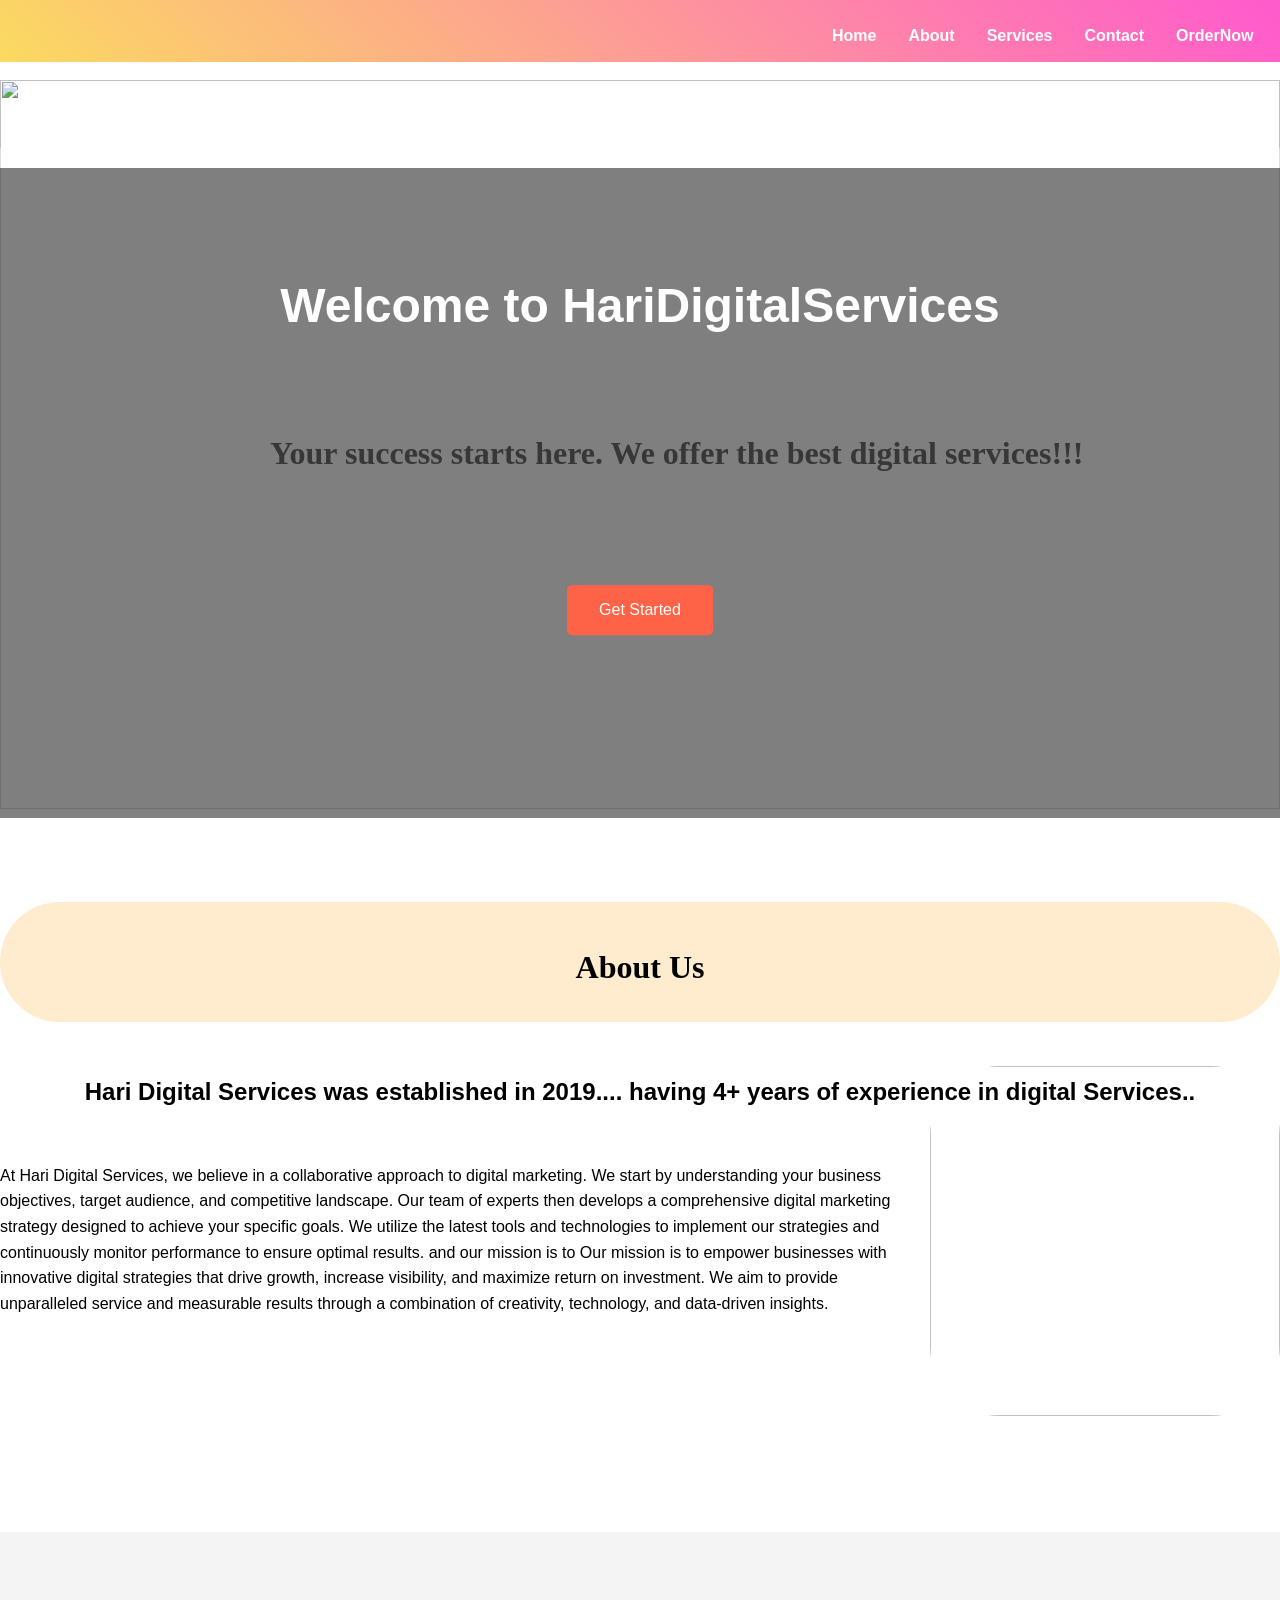
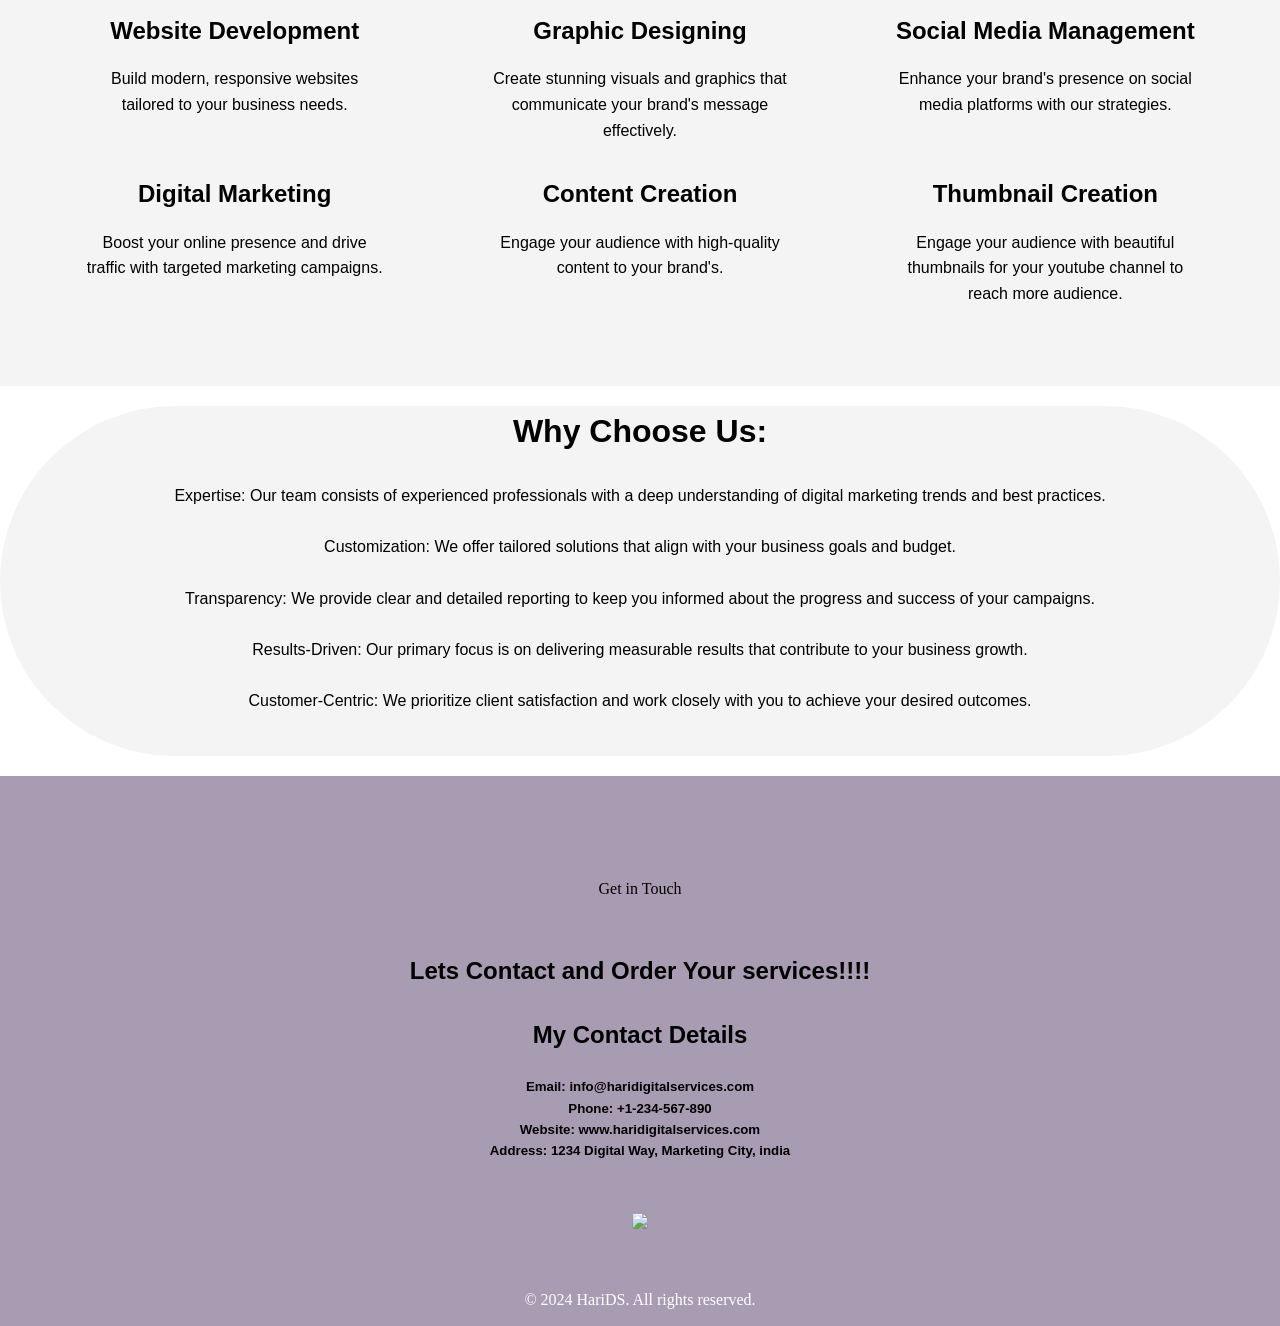
==== landingpage.html @ 6c65c7c8 "Initial commit" ====
<!DOCTYPE html>
<html lang="en">
<head>
    <meta charset="UTF-8">
    <meta name="viewport" content="width=device-width, initial-scale=1.0">
    <title>HariDigitalServices Landing Page</title>
    <link rel="stylesheet" href="landing.css">
</head>
<body>
    <header>
        <nav>
          
            <ul class="nav-links">
                <li><a href="#"><b>Home</b></a></li>
                <li><a href="#About"><b>About</b></a></li>
                <li><a href="#Service"><b>Services</b></a></li>
                <li><a href="#Contact"><b>Contact</b></a></li>
                <li><a href="#Order"><b>OrderNow</b></a></li>
            </ul>
        </nav>
    </header>
    
    <main>
        <section class="hero">
            <div class="hero-content">   
                <div class="overlay">
                <img src="C:\Users\user\Downloads\team.jpg"   
                </div>
                <h1>Welcome to HariDigitalServices</h1>
                <p><B>Your success starts here. We offer the best digital services!!!</B></p>
                <a href="#" class="cta-button">Get Started</a>
            </div>
        </section>
        

        <section id="About">
            <div class="ab">
             <h1>About Us</h1> <br><br>
                <h2>Hari Digital Services was established in 2019.... having 4+ years of experience in digital Services..</h2><br><br>
                <p>At Hari Digital Services, we believe in a collaborative approach to digital marketing.
                     We start by understanding your business objectives, target audience, and competitive landscape. 
                     Our team of experts then develops a comprehensive digital marketing strategy designed to achieve your specific goals.
                      We utilize the latest tools and technologies to implement our strategies and continuously monitor performance to ensure optimal results. and our mission is to Our mission is to empower businesses with innovative digital strategies that drive growth, increase visibility, and maximize return on investment. We aim to provide unparalleled service and measurable results through a combination of creativity, technology, and data-driven insights.</p>
                  <div class="img1">
                    <img src="C:\Users\user\Downloads\digital-marketing-service-image-2.svg">
                  </div>
            </div>
        </section>
     
       
        <section id="Service" class="features">
 
            <div class="feature">
                <h2>Website Development</h2>
                <p>Build modern, responsive websites tailored to your business needs.</p>
            </div>
            <div class="feature">
                <h2>Graphic Designing</h2>
                <p>Create stunning visuals and graphics that communicate your brand's message effectively.</p>    
            </div>
            <div class="feature">
                <h2>Social Media Management</h2>
                <p>Enhance your brand's presence on social media platforms with our strategies.</p>
            </div>
            <div class="feature">
                <h2>Digital Marketing</h2>
                <p>Boost your online presence and drive traffic with targeted marketing campaigns.</p>
            </div>
            <div class="feature">
                <h2>Content Creation</h2>
                <p>Engage your audience with high-quality content to your brand's.</p>
            </div>
            <div class="feature">
                <h2>Thumbnail Creation</h2>
                <p>Engage your audience with beautiful thumbnails for your youtube channel to reach more audience.</p>
            </div>
        </section>


        <div class="why">
            <h1>  Why Choose Us: </h1>
            <br>
<ul>
  <li>Expertise: Our team consists of experienced professionals with a deep understanding of digital marketing trends and best practices. <br><br></li>
  <li>Customization: We offer tailored solutions that align with your business goals and budget.<br><br></li>
  <li>Transparency: We provide clear and detailed reporting to keep you informed about the progress and success of your campaigns.<br><br></li>
  <li>Results-Driven: Our primary focus is on delivering measurable results that contribute to your business growth.<br><br></li>
  <li>Customer-Centric: We prioritize client satisfaction and work closely with you to achieve your desired outcomes. <br><br></li>
</ul>
</div>
        <section id="Contact">
            <div class="con">
                <p>Get in Touch</p>
                <h1>Lets Contact and Order Your services!!!!</h1> <br>
                        
                        <div class="contact-details"> 
                            <h1 class="greet-heading">My Contact Details</h1> 
                            <div class="details"> 
                                <h5 class="contact-heading">Email: info@haridigitalservices.com<br>
                                    Phone: +1-234-567-890<br>
                                    Website: www.haridigitalservices.com<br>
                                    Address: 1234 Digital Way, Marketing City, india</p> </h5>  
                                <div class="img1">
                                    <img src="C:\Users\user\Downloads\Screenshot_2024-06-01_130951-removebg-preview.png">
                                </div>
                                <p>&copy; 2024 HariDS. All rights reserved.</p>
                            </div> 
                        </div> 
                    </div> 
                </section> 

    </main>

</body>
</html>
---- landing.css ----
body, h1, h2, p, ul {
    margin: 0;
    padding: 0;
}

body {
    font-family: Arial, sans-serif;
    line-height: 1.6;
}


header {
    background-color: #FBDA61;
    background-image: linear-gradient(45deg, #FBDA61 0%, #FF5ACD 100%);
    color: #fff;
    padding: 1rem 0;
}

nav {
    display: flex;
    justify-content: space-between;
    align-items: center;
    max-width: 1200px;
    margin: 0 auto;
    padding: 0 50rem;
    height:20px;
    margin-top: 10px;
}

.nav-links {
    list-style: none;
    display: flex;
}

.nav-links li {
    margin-left: 2rem;
    text-align: right;

}

.nav-links a {
    color: #fff;
    text-decoration: none;
    font-size: 1rem;
    margin-right: auto;
}

.nav-links a:hover {
    text-decoration: underline;
    color:#000000;
    
}


.hero {
    background: url('C:\Users\user\CodSoft\task1 portfolio\images\Screenshot 2024-06-05 201136.png') no-repeat center center/cover;
    color: #0e0d0d;
    height: 80vh;
    display: flex;
    align-items: center;
    justify-content: center;
    text-align: center;
    padding: 0 2rem;
}

.hero-content {
    max-width: 600px;
}

.hero h1 {
    font-size: 3rem;
    margin-bottom: 1rem;
    position: absolute;
    top: 47%;
    left: 50%;
    transform: translate(-50%, -50%);
    z-index: 2;
    background-color: rgba(0, 0, 0, 0.5);
    padding: 100px;
    padding-bottom: 100px;
    border-radius: 5px;
    color: white;
    text-align: center;
    width: 100%;
    height: 50%;
}

.hero p {
    font-size: 2rem;
    font-weight: 300;
    font-family: 'Times New Roman', Times, serif;
    margin-bottom: 2rem;
    color:rgba(2, 2, 2, 0.568);
    background-color: rgba(255, 255, 255, 0.5);
    text-align: center;
    position: absolute;
    top: 50%;
    left: 50%;
    padding: 60px;
    padding-left: 600PX;
    display:flex;
    transform: translate(-50%, -50%);
    padding-top: 280px;
    width: 100%;
    height: 45%;

   
    
 }
 .overlay img {
        width: 100%;
        height: 90%;
        object-fit: cover;
        margin-top: 10px;
        left: 0;
        z-index: 0;
    }
    
.overlay  {
        position: absolute;
        top: 70px;
        left: 0;
        width: 100%;
        object-fit: cover;
        height: 100%;
    }
    
 
.cta-button {
    background: #ff6347;
    color: #fff;
    padding: 0.75rem 2rem;
    border: none;
    border-radius: 5px;
    font-size: 1rem;
    text-decoration: none;
    transition: background 0.3s;
    margin-bottom: 1rem;
    position: absolute;
    top: 60%;
    left: 50%;
    transform: translate(-50%, -50%);
    z-index: 2;
    border-radius: 5px;
    color: white;
    text-align: center;
}


.cta-button:hover {
    background: #e5533d;
    color:#0e0d0d;
}
#About .ab img {
    width:fit-content;
    width:100%;
    height:100px;
}

#About .ab {
    margin-top: 120px;
    border: antiquewhite;
    height:500px;
    text-align: center;
}
#About .ab h1 {
    font-family: 'Times New Roman', Times, serif;
   font-size:larger;
   background-color: blanchedalmond;
   height:80px;
   padding-top:40px;
   font-size: 2rem;
   border-radius: 2000px;
}

#About .ab p {
   font-family:'Lucida Sans', 'Lucida Sans Regular', 'Lucida Grande', 'Lucida Sans Unicode', Geneva, Verdana, sans-serif ;
   text-align:left;
   width:900px;
}

#About .ab .img1 img {
    width:350px;
    height: 350px;
    float: right;
    text-align: left;
    margin-top: -250px;
}


.features {
    margin-top: 130px;
    display: flex;
    justify-content: space-around;
    flex-wrap: wrap;
    padding: 4rem 2rem;
    background: #f4f4f4;

}

.feature {
    text-align: center;
    max-width: 300px;
    margin: 1rem;
}


.feature h2 {
    font-size: 1.5rem;
    margin-bottom: 1rem;
}

.feature p {
    font-size: 1rem;
}

#Contact {
    background-color: rgb(168, 156, 179);
    text-align: center;
    padding-top: 50px;
    height:500px;
    width:100%;
  
}

#Contact p {
    margin:50px;
    font-family: 'Times New Roman', Times, serif;
    font-weight: 400;
}

#Contact .con h1 {
    font-weight: 10000;
}


.img1 img {
    border-radius: 20%;
    height:30px;
}

.why {
   
    height:350px;
    text-align: center;
    margin-bottom: 20px;
    background: #f4f4f4;
    border-radius: 1000px;
    margin-top: 20px;
}
.details p {
    color:#fff;
     bottom:40px;
}
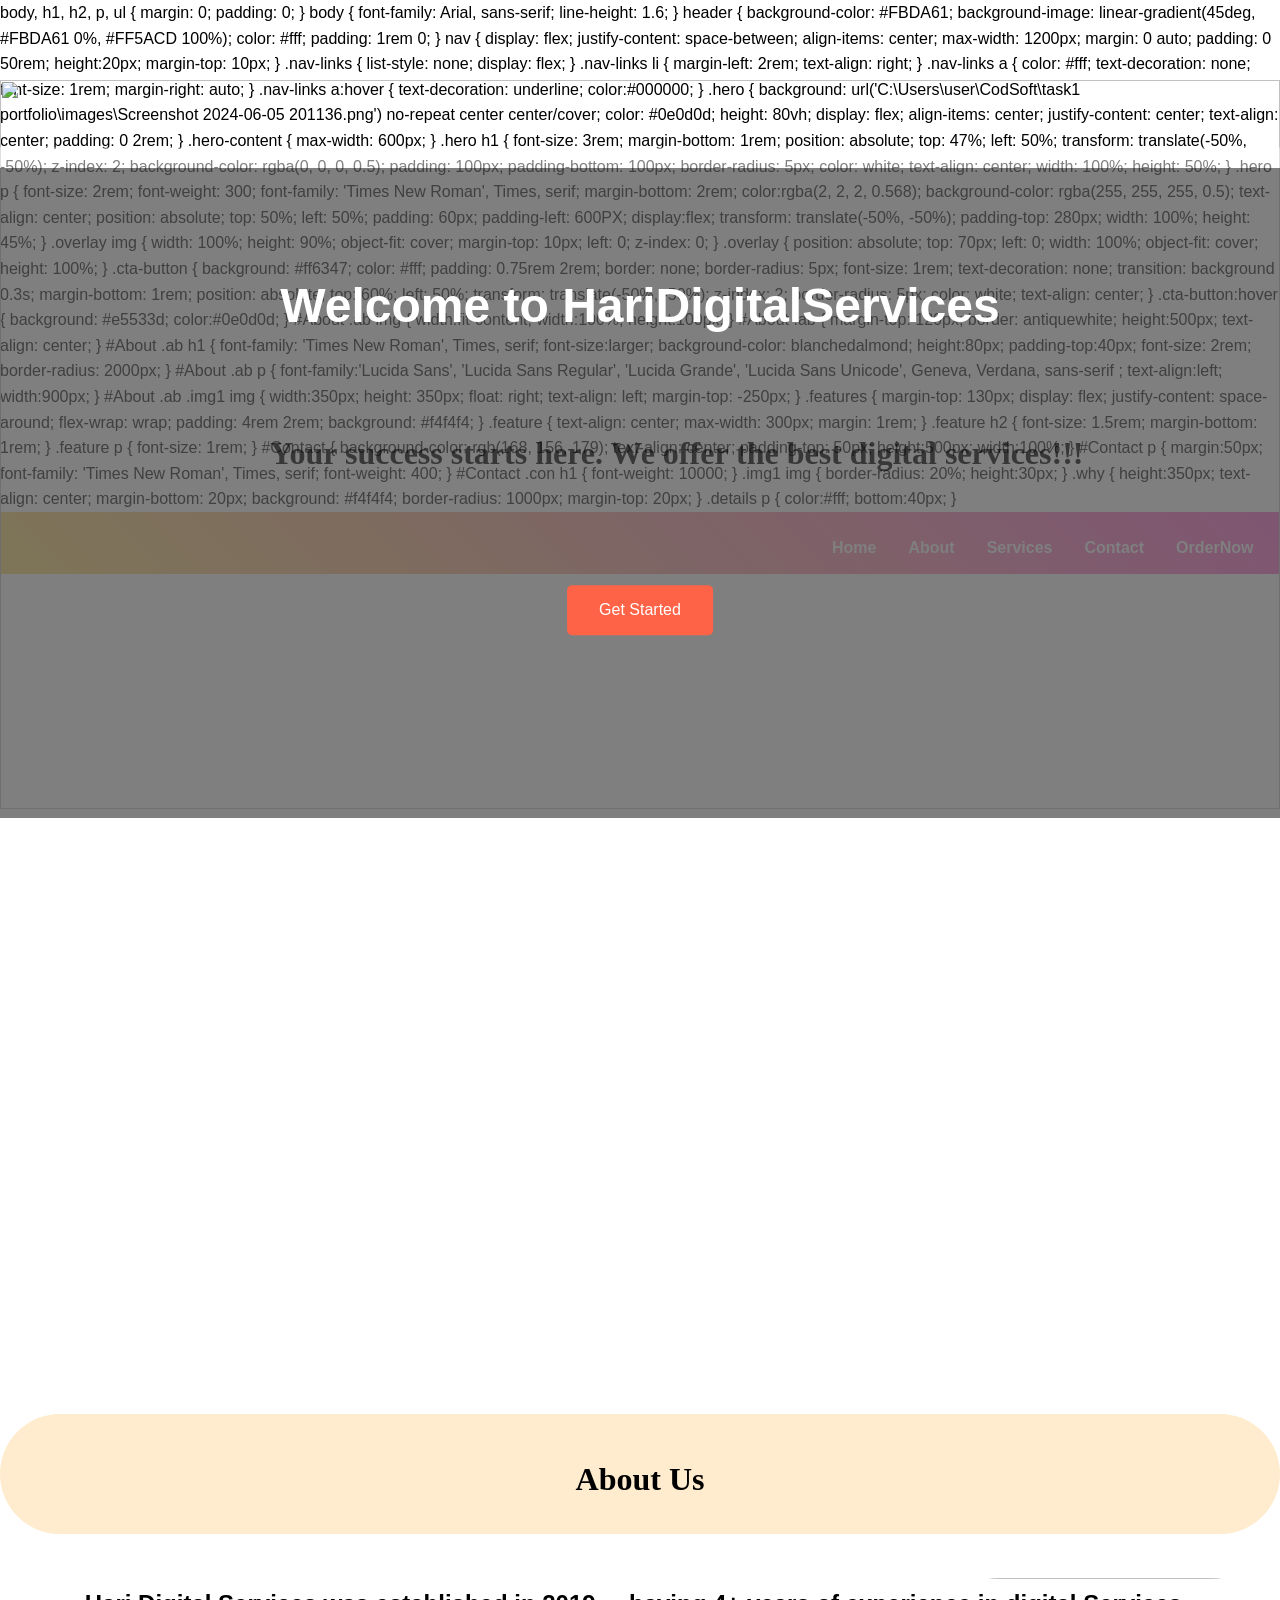
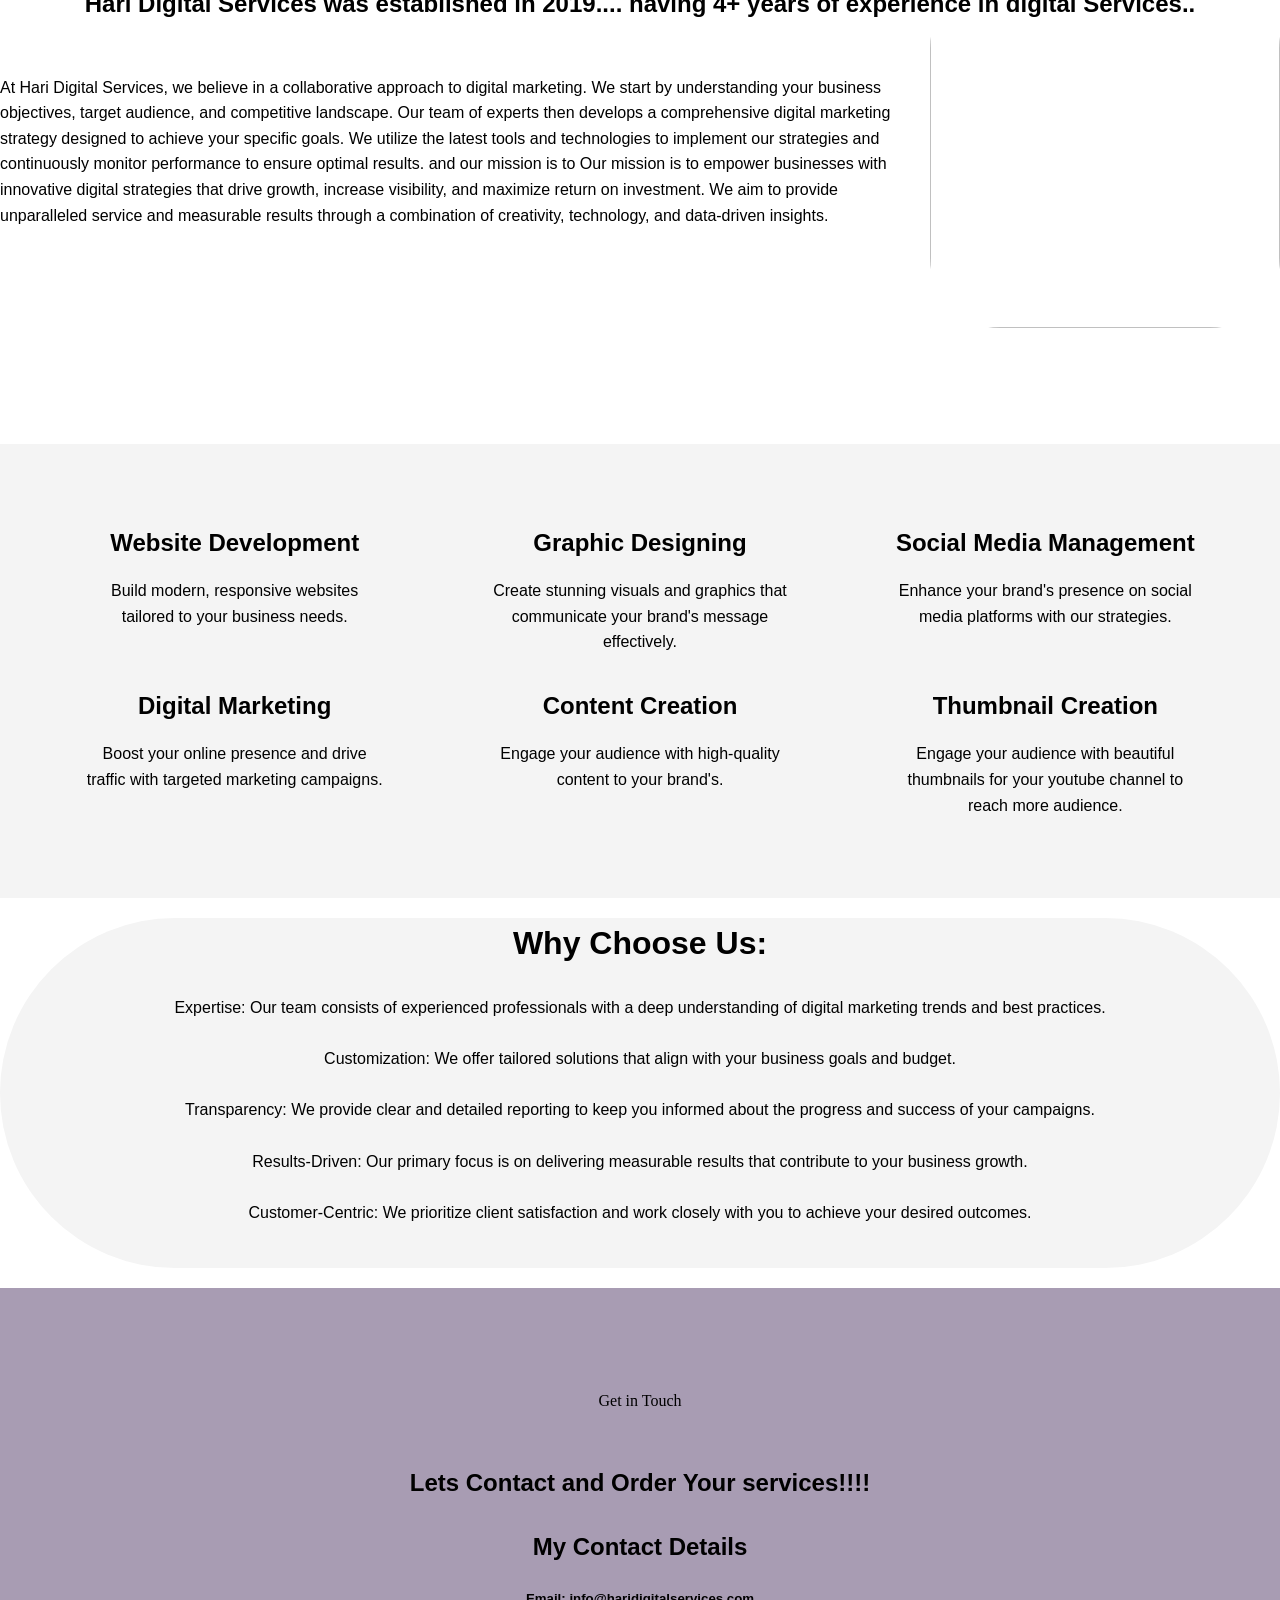
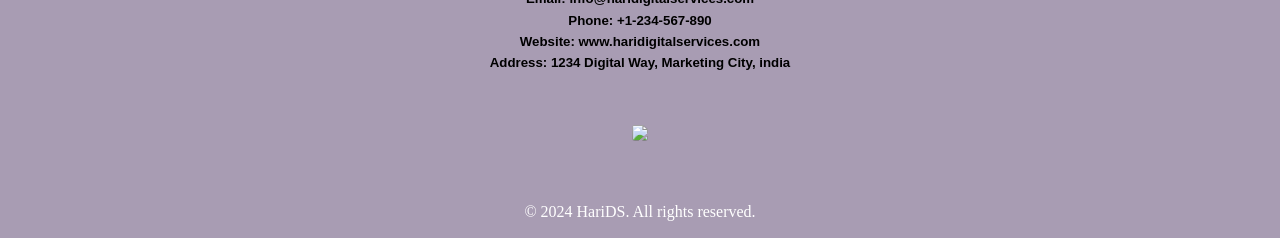
==== commit 993f623e: "Update landingpage.html" ====
--- a/landingpage.html
+++ b/landingpage.html
@@ -5,6 +5,262 @@
     <meta name="viewport" content="width=device-width, initial-scale=1.0">
     <title>HariDigitalServices Landing Page</title>
     <link rel="stylesheet" href="landing.css">
+    <styles>
+body, h1, h2, p, ul {
+    margin: 0;
+    padding: 0;
+}
+
+body {
+    font-family: Arial, sans-serif;
+    line-height: 1.6;
+}
+
+
+header {
+    background-color: #FBDA61;
+    background-image: linear-gradient(45deg, #FBDA61 0%, #FF5ACD 100%);
+    color: #fff;
+    padding: 1rem 0;
+}
+
+nav {
+    display: flex;
+    justify-content: space-between;
+    align-items: center;
+    max-width: 1200px;
+    margin: 0 auto;
+    padding: 0 50rem;
+    height:20px;
+    margin-top: 10px;
+}
+
+.nav-links {
+    list-style: none;
+    display: flex;
+}
+
+.nav-links li {
+    margin-left: 2rem;
+    text-align: right;
+
+}
+
+.nav-links a {
+    color: #fff;
+    text-decoration: none;
+    font-size: 1rem;
+    margin-right: auto;
+}
+
+.nav-links a:hover {
+    text-decoration: underline;
+    color:#000000;
+    
+}
+
+
+.hero {
+    background: url('C:\Users\user\CodSoft\task1 portfolio\images\Screenshot 2024-06-05 201136.png') no-repeat center center/cover;
+    color: #0e0d0d;
+    height: 80vh;
+    display: flex;
+    align-items: center;
+    justify-content: center;
+    text-align: center;
+    padding: 0 2rem;
+}
+
+.hero-content {
+    max-width: 600px;
+}
+
+.hero h1 {
+    font-size: 3rem;
+    margin-bottom: 1rem;
+    position: absolute;
+    top: 47%;
+    left: 50%;
+    transform: translate(-50%, -50%);
+    z-index: 2;
+    background-color: rgba(0, 0, 0, 0.5);
+    padding: 100px;
+    padding-bottom: 100px;
+    border-radius: 5px;
+    color: white;
+    text-align: center;
+    width: 100%;
+    height: 50%;
+}
+
+.hero p {
+    font-size: 2rem;
+    font-weight: 300;
+    font-family: 'Times New Roman', Times, serif;
+    margin-bottom: 2rem;
+    color:rgba(2, 2, 2, 0.568);
+    background-color: rgba(255, 255, 255, 0.5);
+    text-align: center;
+    position: absolute;
+    top: 50%;
+    left: 50%;
+    padding: 60px;
+    padding-left: 600PX;
+    display:flex;
+    transform: translate(-50%, -50%);
+    padding-top: 280px;
+    width: 100%;
+    height: 45%;
+
+   
+    
+ }
+ .overlay img {
+        width: 100%;
+        height: 90%;
+        object-fit: cover;
+        margin-top: 10px;
+        left: 0;
+        z-index: 0;
+    }
+    
+.overlay  {
+        position: absolute;
+        top: 70px;
+        left: 0;
+        width: 100%;
+        object-fit: cover;
+        height: 100%;
+    }
+    
+ 
+.cta-button {
+    background: #ff6347;
+    color: #fff;
+    padding: 0.75rem 2rem;
+    border: none;
+    border-radius: 5px;
+    font-size: 1rem;
+    text-decoration: none;
+    transition: background 0.3s;
+    margin-bottom: 1rem;
+    position: absolute;
+    top: 60%;
+    left: 50%;
+    transform: translate(-50%, -50%);
+    z-index: 2;
+    border-radius: 5px;
+    color: white;
+    text-align: center;
+}
+
+
+.cta-button:hover {
+    background: #e5533d;
+    color:#0e0d0d;
+}
+#About .ab img {
+    width:fit-content;
+    width:100%;
+    height:100px;
+}
+
+#About .ab {
+    margin-top: 120px;
+    border: antiquewhite;
+    height:500px;
+    text-align: center;
+}
+#About .ab h1 {
+    font-family: 'Times New Roman', Times, serif;
+   font-size:larger;
+   background-color: blanchedalmond;
+   height:80px;
+   padding-top:40px;
+   font-size: 2rem;
+   border-radius: 2000px;
+}
+
+#About .ab p {
+   font-family:'Lucida Sans', 'Lucida Sans Regular', 'Lucida Grande', 'Lucida Sans Unicode', Geneva, Verdana, sans-serif ;
+   text-align:left;
+   width:900px;
+}
+
+#About .ab .img1 img {
+    width:350px;
+    height: 350px;
+    float: right;
+    text-align: left;
+    margin-top: -250px;
+}
+
+
+.features {
+    margin-top: 130px;
+    display: flex;
+    justify-content: space-around;
+    flex-wrap: wrap;
+    padding: 4rem 2rem;
+    background: #f4f4f4;
+
+}
+
+.feature {
+    text-align: center;
+    max-width: 300px;
+    margin: 1rem;
+}
+
+
+.feature h2 {
+    font-size: 1.5rem;
+    margin-bottom: 1rem;
+}
+
+.feature p {
+    font-size: 1rem;
+}
+
+#Contact {
+    background-color: rgb(168, 156, 179);
+    text-align: center;
+    padding-top: 50px;
+    height:500px;
+    width:100%;
+  
+}
+
+#Contact p {
+    margin:50px;
+    font-family: 'Times New Roman', Times, serif;
+    font-weight: 400;
+}
+
+#Contact .con h1 {
+    font-weight: 10000;
+}
+
+
+.img1 img {
+    border-radius: 20%;
+    height:30px;
+}
+
+.why {
+   
+    height:350px;
+    text-align: center;
+    margin-bottom: 20px;
+    background: #f4f4f4;
+    border-radius: 1000px;
+    margin-top: 20px;
+}
+.details p {
+    color:#fff;
+     bottom:40px;
+}
+    </styles>
 </head>
 <body>
     <header>
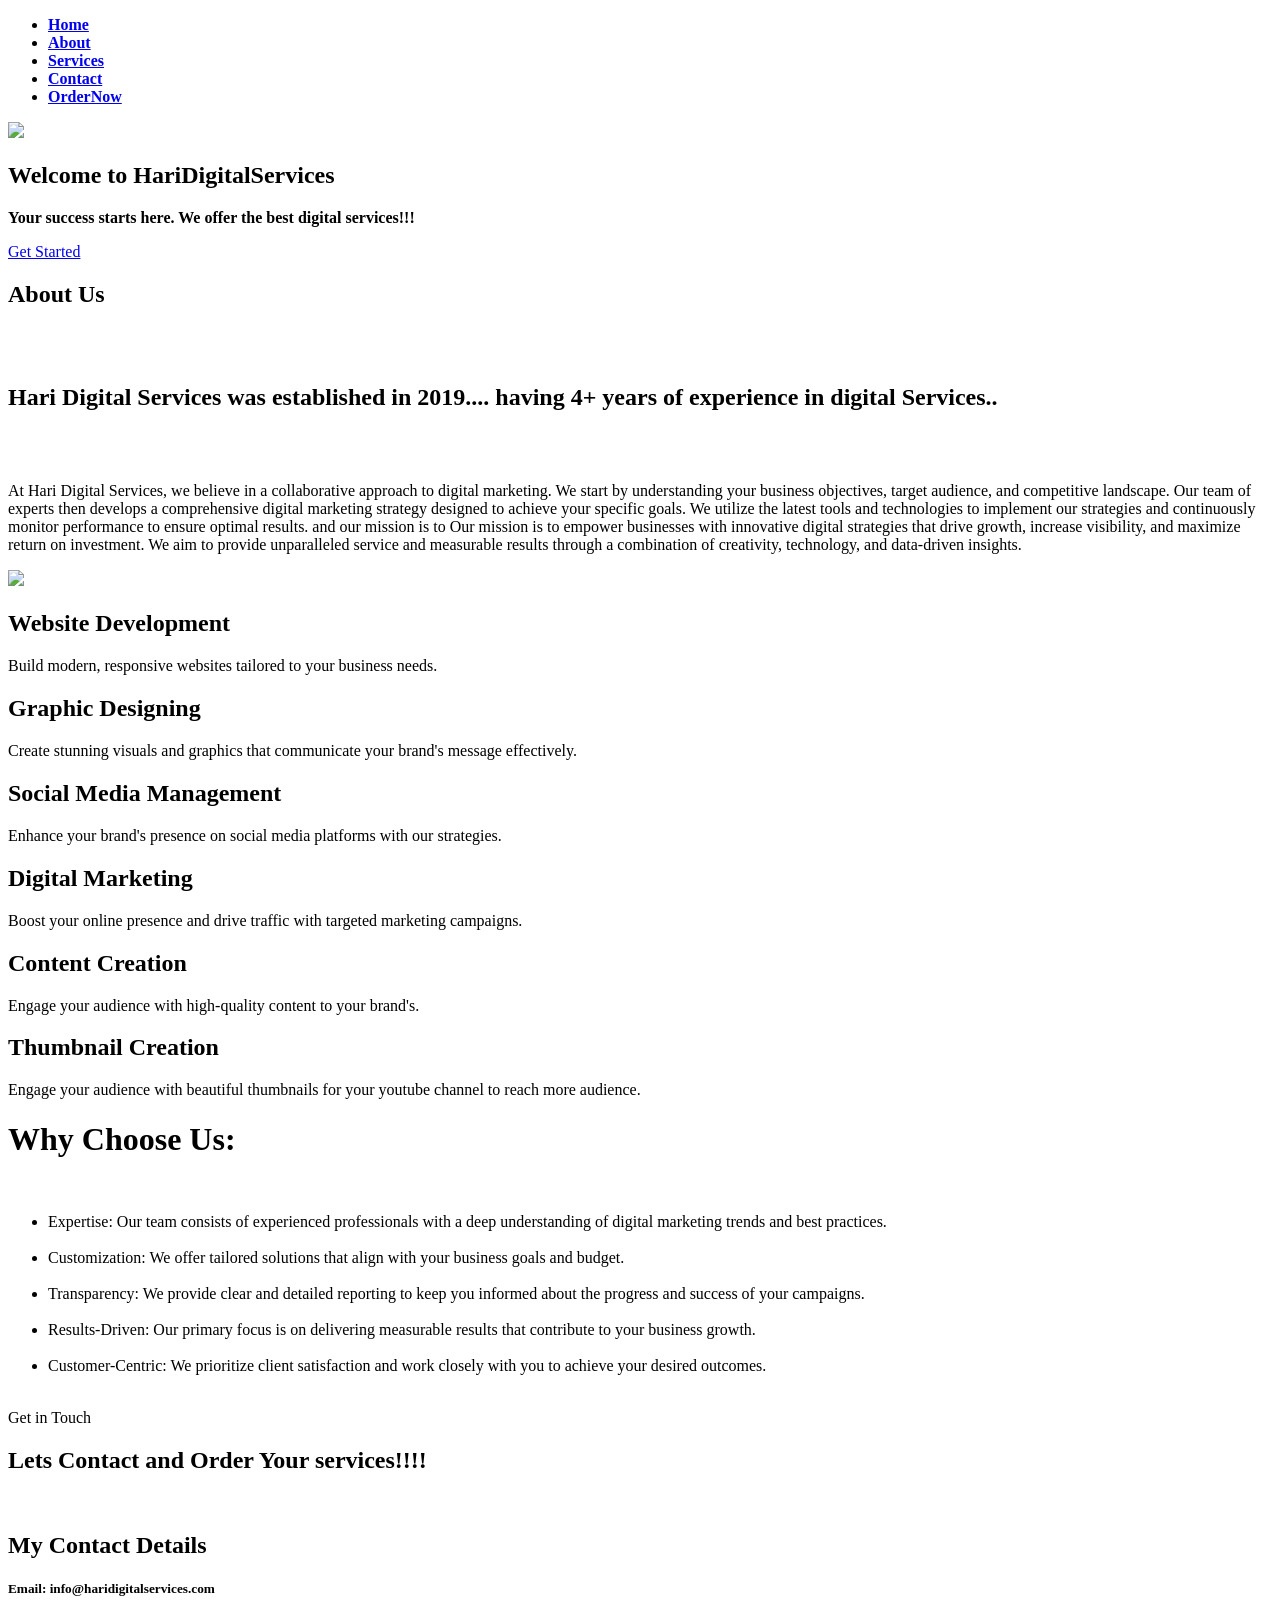
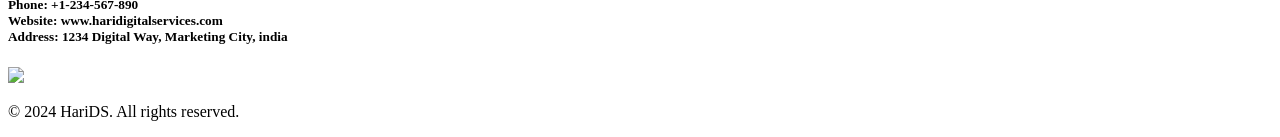
==== commit a6da43ee: "made changes added image" ====
--- a/landingpage.html
+++ b/landingpage.html
@@ -5,262 +5,6 @@
     <meta name="viewport" content="width=device-width, initial-scale=1.0">
     <title>HariDigitalServices Landing Page</title>
     <link rel="stylesheet" href="landing.css">
-    <styles>
-body, h1, h2, p, ul {
-    margin: 0;
-    padding: 0;
-}
-
-body {
-    font-family: Arial, sans-serif;
-    line-height: 1.6;
-}
-
-
-header {
-    background-color: #FBDA61;
-    background-image: linear-gradient(45deg, #FBDA61 0%, #FF5ACD 100%);
-    color: #fff;
-    padding: 1rem 0;
-}
-
-nav {
-    display: flex;
-    justify-content: space-between;
-    align-items: center;
-    max-width: 1200px;
-    margin: 0 auto;
-    padding: 0 50rem;
-    height:20px;
-    margin-top: 10px;
-}
-
-.nav-links {
-    list-style: none;
-    display: flex;
-}
-
-.nav-links li {
-    margin-left: 2rem;
-    text-align: right;
-
-}
-
-.nav-links a {
-    color: #fff;
-    text-decoration: none;
-    font-size: 1rem;
-    margin-right: auto;
-}
-
-.nav-links a:hover {
-    text-decoration: underline;
-    color:#000000;
-    
-}
-
-
-.hero {
-    background: url('C:\Users\user\CodSoft\task1 portfolio\images\Screenshot 2024-06-05 201136.png') no-repeat center center/cover;
-    color: #0e0d0d;
-    height: 80vh;
-    display: flex;
-    align-items: center;
-    justify-content: center;
-    text-align: center;
-    padding: 0 2rem;
-}
-
-.hero-content {
-    max-width: 600px;
-}
-
-.hero h1 {
-    font-size: 3rem;
-    margin-bottom: 1rem;
-    position: absolute;
-    top: 47%;
-    left: 50%;
-    transform: translate(-50%, -50%);
-    z-index: 2;
-    background-color: rgba(0, 0, 0, 0.5);
-    padding: 100px;
-    padding-bottom: 100px;
-    border-radius: 5px;
-    color: white;
-    text-align: center;
-    width: 100%;
-    height: 50%;
-}
-
-.hero p {
-    font-size: 2rem;
-    font-weight: 300;
-    font-family: 'Times New Roman', Times, serif;
-    margin-bottom: 2rem;
-    color:rgba(2, 2, 2, 0.568);
-    background-color: rgba(255, 255, 255, 0.5);
-    text-align: center;
-    position: absolute;
-    top: 50%;
-    left: 50%;
-    padding: 60px;
-    padding-left: 600PX;
-    display:flex;
-    transform: translate(-50%, -50%);
-    padding-top: 280px;
-    width: 100%;
-    height: 45%;
-
-   
-    
- }
- .overlay img {
-        width: 100%;
-        height: 90%;
-        object-fit: cover;
-        margin-top: 10px;
-        left: 0;
-        z-index: 0;
-    }
-    
-.overlay  {
-        position: absolute;
-        top: 70px;
-        left: 0;
-        width: 100%;
-        object-fit: cover;
-        height: 100%;
-    }
-    
- 
-.cta-button {
-    background: #ff6347;
-    color: #fff;
-    padding: 0.75rem 2rem;
-    border: none;
-    border-radius: 5px;
-    font-size: 1rem;
-    text-decoration: none;
-    transition: background 0.3s;
-    margin-bottom: 1rem;
-    position: absolute;
-    top: 60%;
-    left: 50%;
-    transform: translate(-50%, -50%);
-    z-index: 2;
-    border-radius: 5px;
-    color: white;
-    text-align: center;
-}
-
-
-.cta-button:hover {
-    background: #e5533d;
-    color:#0e0d0d;
-}
-#About .ab img {
-    width:fit-content;
-    width:100%;
-    height:100px;
-}
-
-#About .ab {
-    margin-top: 120px;
-    border: antiquewhite;
-    height:500px;
-    text-align: center;
-}
-#About .ab h1 {
-    font-family: 'Times New Roman', Times, serif;
-   font-size:larger;
-   background-color: blanchedalmond;
-   height:80px;
-   padding-top:40px;
-   font-size: 2rem;
-   border-radius: 2000px;
-}
-
-#About .ab p {
-   font-family:'Lucida Sans', 'Lucida Sans Regular', 'Lucida Grande', 'Lucida Sans Unicode', Geneva, Verdana, sans-serif ;
-   text-align:left;
-   width:900px;
-}
-
-#About .ab .img1 img {
-    width:350px;
-    height: 350px;
-    float: right;
-    text-align: left;
-    margin-top: -250px;
-}
-
-
-.features {
-    margin-top: 130px;
-    display: flex;
-    justify-content: space-around;
-    flex-wrap: wrap;
-    padding: 4rem 2rem;
-    background: #f4f4f4;
-
-}
-
-.feature {
-    text-align: center;
-    max-width: 300px;
-    margin: 1rem;
-}
-
-
-.feature h2 {
-    font-size: 1.5rem;
-    margin-bottom: 1rem;
-}
-
-.feature p {
-    font-size: 1rem;
-}
-
-#Contact {
-    background-color: rgb(168, 156, 179);
-    text-align: center;
-    padding-top: 50px;
-    height:500px;
-    width:100%;
-  
-}
-
-#Contact p {
-    margin:50px;
-    font-family: 'Times New Roman', Times, serif;
-    font-weight: 400;
-}
-
-#Contact .con h1 {
-    font-weight: 10000;
-}
-
-
-.img1 img {
-    border-radius: 20%;
-    height:30px;
-}
-
-.why {
-   
-    height:350px;
-    text-align: center;
-    margin-bottom: 20px;
-    background: #f4f4f4;
-    border-radius: 1000px;
-    margin-top: 20px;
-}
-.details p {
-    color:#fff;
-     bottom:40px;
-}
-    </styles>
 </head>
 <body>
     <header>
@@ -280,7 +24,7 @@
         <section class="hero">
             <div class="hero-content">   
                 <div class="overlay">
-                <img src="C:\Users\user\Downloads\team.jpg"   
+                <img src="C:\Users\user\Desktop\basiclandingpage\images\team.jpg"   
                 </div>
                 <h1>Welcome to HariDigitalServices</h1>
                 <p><B>Your success starts here. We offer the best digital services!!!</B></p>
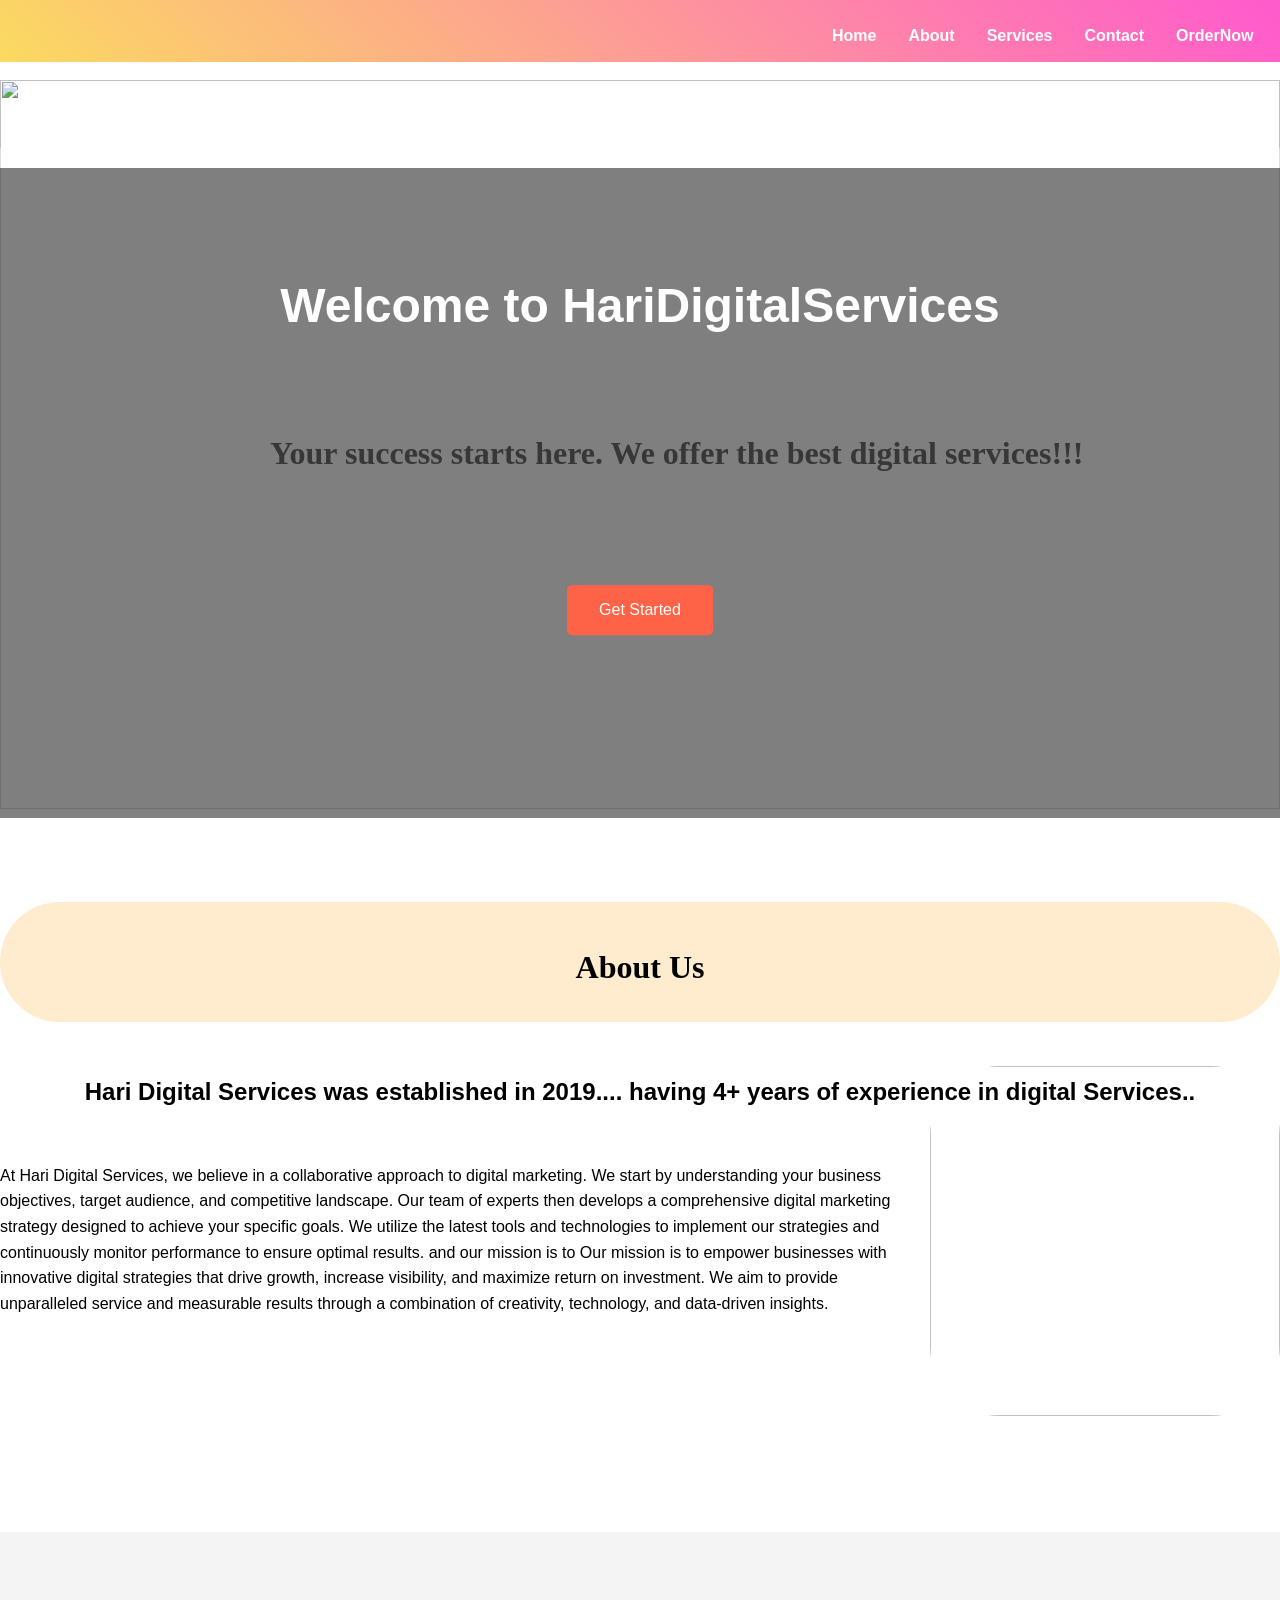
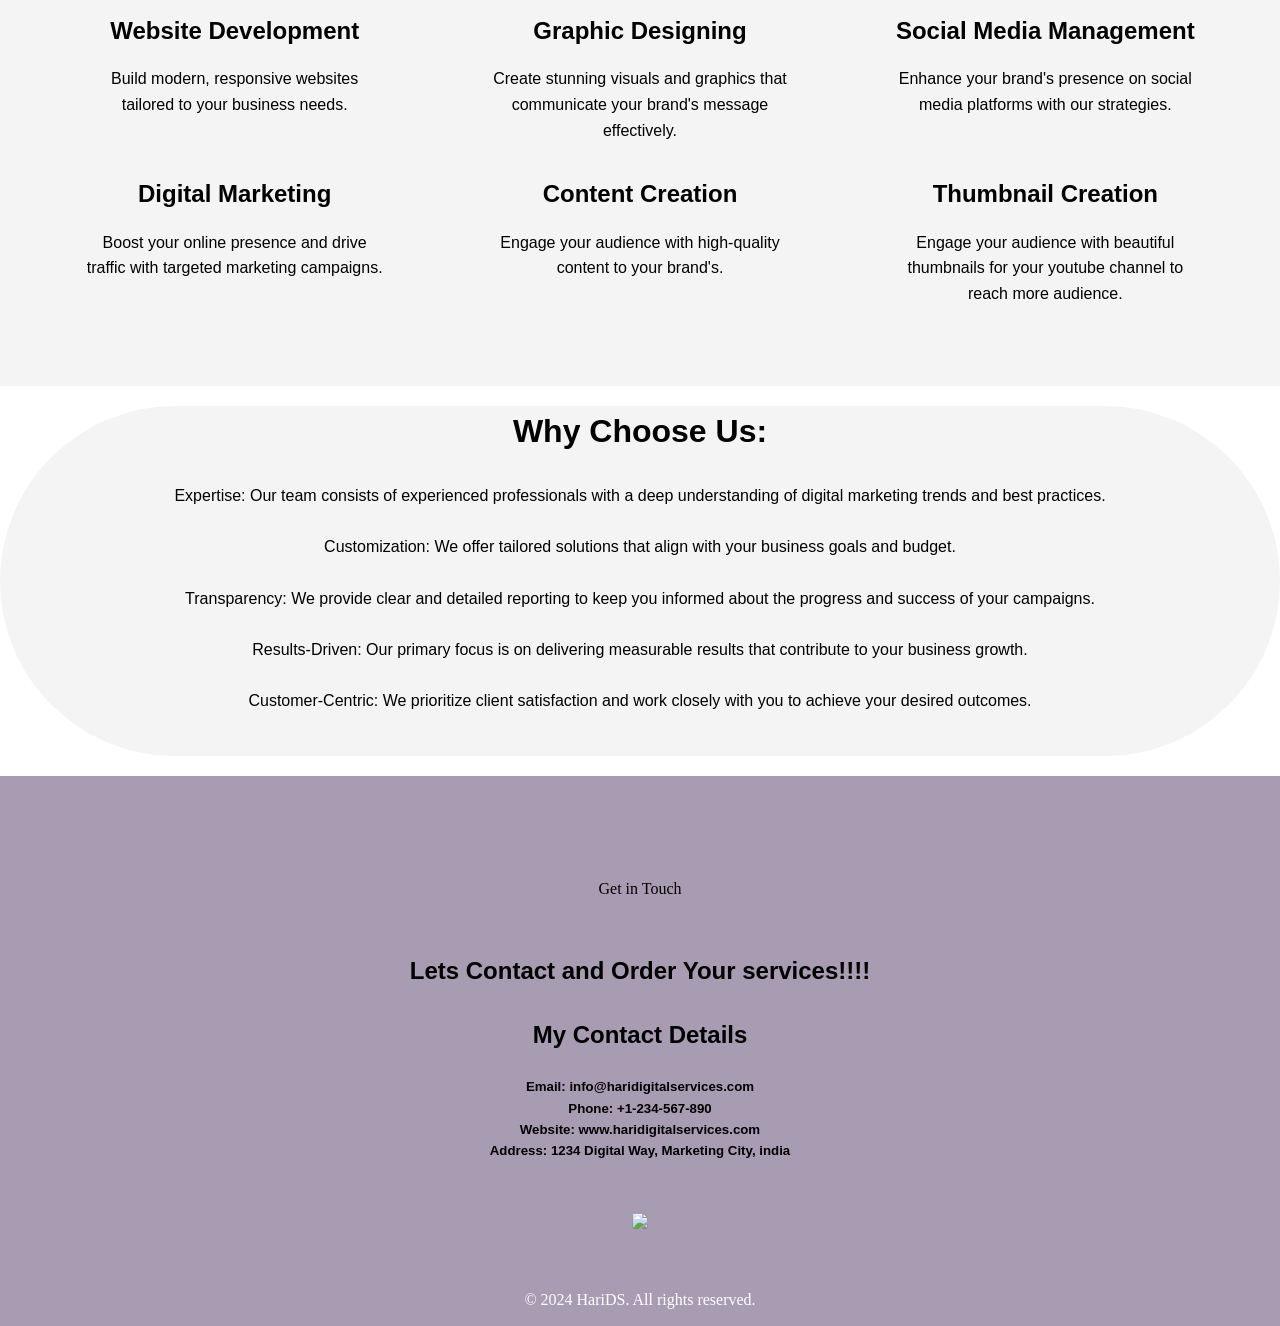
==== commit 8b273a6e: "made changes added image" ====
--- a/landingpage.html
+++ b/landingpage.html
@@ -4,7 +4,262 @@
     <meta charset="UTF-8">
     <meta name="viewport" content="width=device-width, initial-scale=1.0">
     <title>HariDigitalServices Landing Page</title>
-    <link rel="stylesheet" href="landing.css">
+   <style>
+body, h1, h2, p, ul {
+    margin: 0;
+    padding: 0;
+}
+
+body {
+    font-family: Arial, sans-serif;
+    line-height: 1.6;
+}
+
+
+header {
+    background-color: #FBDA61;
+    background-image: linear-gradient(45deg, #FBDA61 0%, #FF5ACD 100%);
+    color: #fff;
+    padding: 1rem 0;
+}
+
+nav {
+    display: flex;
+    justify-content: space-between;
+    align-items: center;
+    max-width: 1200px;
+    margin: 0 auto;
+    padding: 0 50rem;
+    height:20px;
+    margin-top: 10px;
+}
+
+.nav-links {
+    list-style: none;
+    display: flex;
+}
+
+.nav-links li {
+    margin-left: 2rem;
+    text-align: right;
+
+}
+
+.nav-links a {
+    color: #fff;
+    text-decoration: none;
+    font-size: 1rem;
+    margin-right: auto;
+}
+
+.nav-links a:hover {
+    text-decoration: underline;
+    color:#000000;
+    
+}
+
+
+.hero {
+    background: url('C:\Users\user\CodSoft\task1 portfolio\images\Screenshot 2024-06-05 201136.png') no-repeat center center/cover;
+    color: #0e0d0d;
+    height: 80vh;
+    display: flex;
+    align-items: center;
+    justify-content: center;
+    text-align: center;
+    padding: 0 2rem;
+}
+
+.hero-content {
+    max-width: 600px;
+}
+
+.hero h1 {
+    font-size: 3rem;
+    margin-bottom: 1rem;
+    position: absolute;
+    top: 47%;
+    left: 50%;
+    transform: translate(-50%, -50%);
+    z-index: 2;
+    background-color: rgba(0, 0, 0, 0.5);
+    padding: 100px;
+    padding-bottom: 100px;
+    border-radius: 5px;
+    color: white;
+    text-align: center;
+    width: 100%;
+    height: 50%;
+}
+
+.hero p {
+    font-size: 2rem;
+    font-weight: 300;
+    font-family: 'Times New Roman', Times, serif;
+    margin-bottom: 2rem;
+    color:rgba(2, 2, 2, 0.568);
+    background-color: rgba(255, 255, 255, 0.5);
+    text-align: center;
+    position: absolute;
+    top: 50%;
+    left: 50%;
+    padding: 60px;
+    padding-left: 600PX;
+    display:flex;
+    transform: translate(-50%, -50%);
+    padding-top: 280px;
+    width: 100%;
+    height: 45%;
+
+   
+    
+ }
+ .overlay img {
+        width: 100%;
+        height: 90%;
+        object-fit: cover;
+        margin-top: 10px;
+        left: 0;
+        z-index: 0;
+    }
+    
+.overlay  {
+        position: absolute;
+        top: 70px;
+        left: 0;
+        width: 100%;
+        object-fit: cover;
+        height: 100%;
+    }
+    
+ 
+.cta-button {
+    background: #ff6347;
+    color: #fff;
+    padding: 0.75rem 2rem;
+    border: none;
+    border-radius: 5px;
+    font-size: 1rem;
+    text-decoration: none;
+    transition: background 0.3s;
+    margin-bottom: 1rem;
+    position: absolute;
+    top: 60%;
+    left: 50%;
+    transform: translate(-50%, -50%);
+    z-index: 2;
+    border-radius: 5px;
+    color: white;
+    text-align: center;
+}
+
+
+.cta-button:hover {
+    background: #e5533d;
+    color:#0e0d0d;
+}
+#About .ab img {
+    width:fit-content;
+    width:100%;
+    height:100px;
+}
+
+#About .ab {
+    margin-top: 120px;
+    border: antiquewhite;
+    height:500px;
+    text-align: center;
+}
+#About .ab h1 {
+    font-family: 'Times New Roman', Times, serif;
+   font-size:larger;
+   background-color: blanchedalmond;
+   height:80px;
+   padding-top:40px;
+   font-size: 2rem;
+   border-radius: 2000px;
+}
+
+#About .ab p {
+   font-family:'Lucida Sans', 'Lucida Sans Regular', 'Lucida Grande', 'Lucida Sans Unicode', Geneva, Verdana, sans-serif ;
+   text-align:left;
+   width:900px;
+}
+
+#About .ab .img1 img {
+    width:350px;
+    height: 350px;
+    float: right;
+    text-align: left;
+    margin-top: -250px;
+}
+
+
+.features {
+    margin-top: 130px;
+    display: flex;
+    justify-content: space-around;
+    flex-wrap: wrap;
+    padding: 4rem 2rem;
+    background: #f4f4f4;
+
+}
+
+.feature {
+    text-align: center;
+    max-width: 300px;
+    margin: 1rem;
+}
+
+
+.feature h2 {
+    font-size: 1.5rem;
+    margin-bottom: 1rem;
+}
+
+.feature p {
+    font-size: 1rem;
+}
+
+#Contact {
+    background-color: rgb(168, 156, 179);
+    text-align: center;
+    padding-top: 50px;
+    height:500px;
+    width:100%;
+  
+}
+
+#Contact p {
+    margin:50px;
+    font-family: 'Times New Roman', Times, serif;
+    font-weight: 400;
+}
+
+#Contact .con h1 {
+    font-weight: 10000;
+}
+
+
+.img1 img {
+    border-radius: 20%;
+    height:30px;
+}
+
+.why {
+   
+    height:350px;
+    text-align: center;
+    margin-bottom: 20px;
+    background: #f4f4f4;
+    border-radius: 1000px;
+    margin-top: 20px;
+}
+.details p {
+    color:#fff;
+     bottom:40px;
+}
+   </style>
 </head>
 <body>
     <header>
@@ -42,7 +297,7 @@
                      Our team of experts then develops a comprehensive digital marketing strategy designed to achieve your specific goals.
                       We utilize the latest tools and technologies to implement our strategies and continuously monitor performance to ensure optimal results. and our mission is to Our mission is to empower businesses with innovative digital strategies that drive growth, increase visibility, and maximize return on investment. We aim to provide unparalleled service and measurable results through a combination of creativity, technology, and data-driven insights.</p>
                   <div class="img1">
-                    <img src="C:\Users\user\Downloads\digital-marketing-service-image-2.svg">
+                    <img src="C:\Users\user\Desktop\basiclandingpage\images\digital-marketing-service-image-2.svg">
                   </div>
             </div>
         </section>
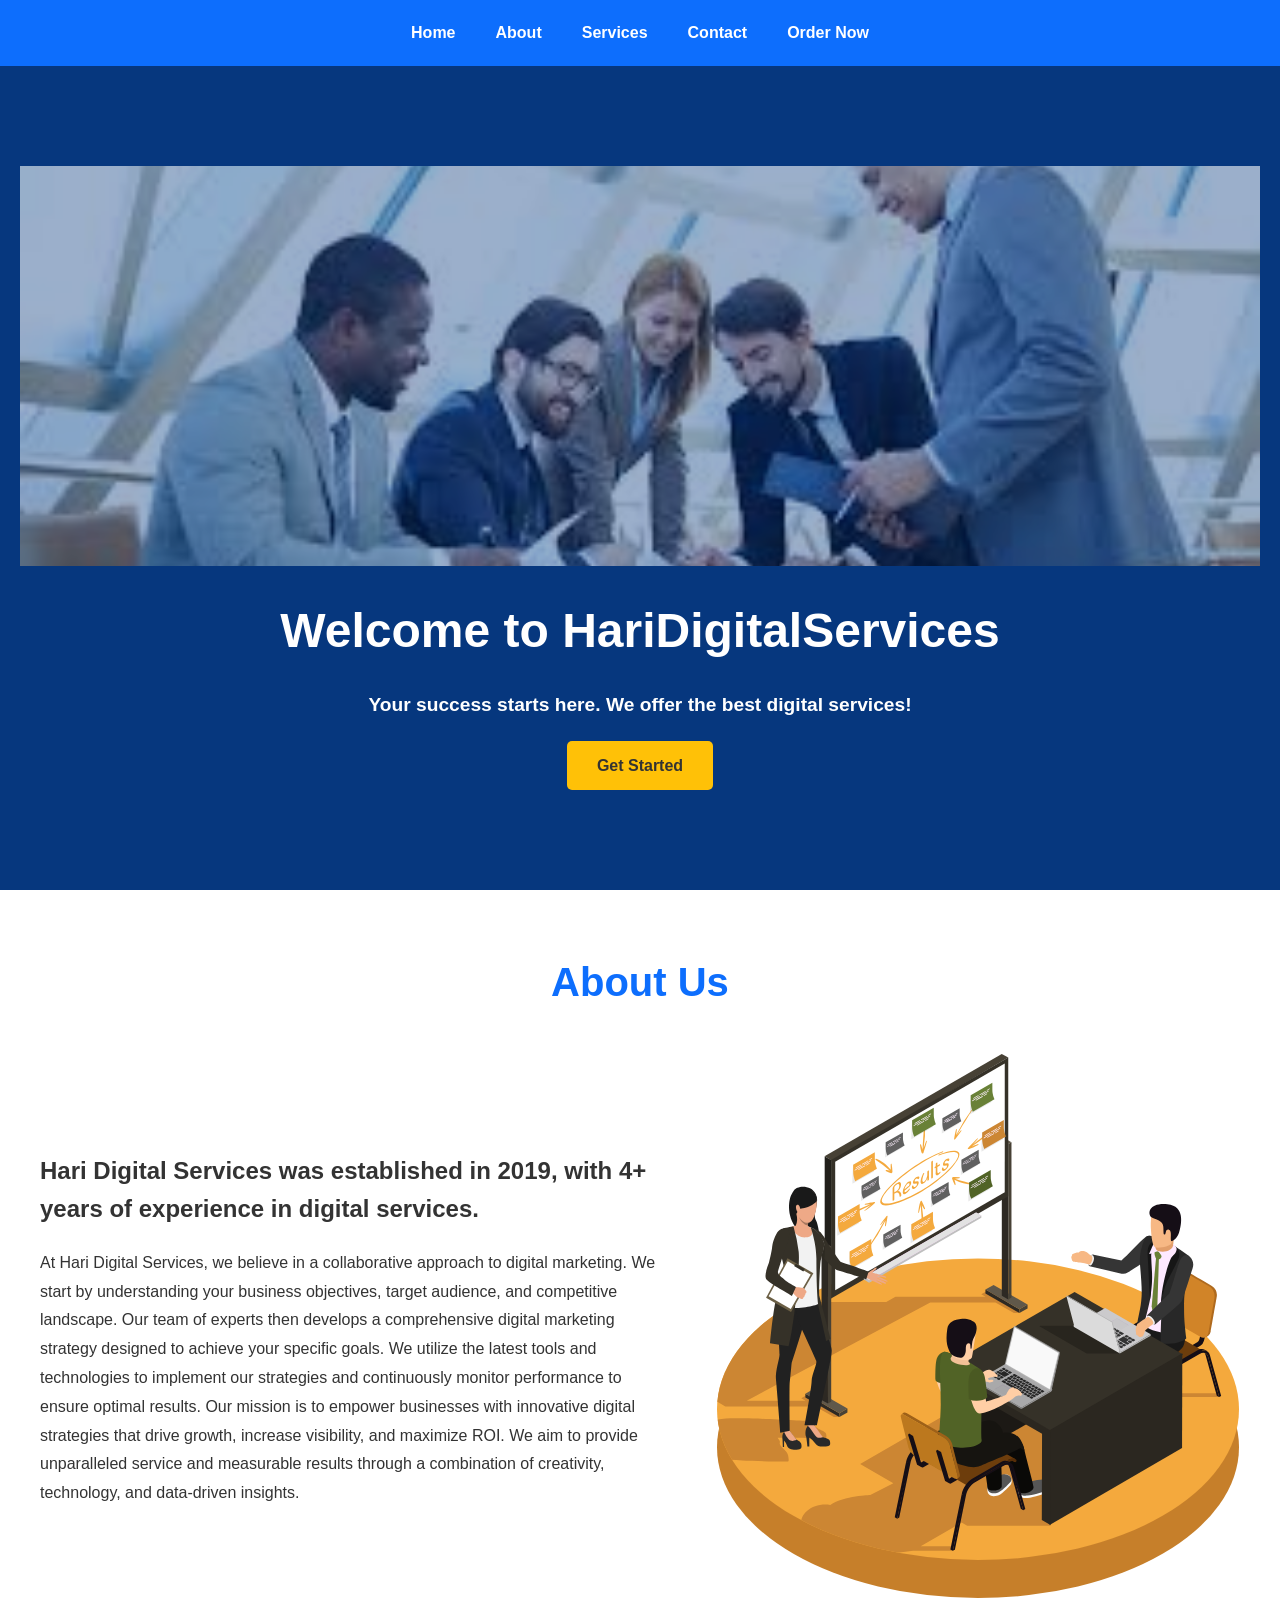
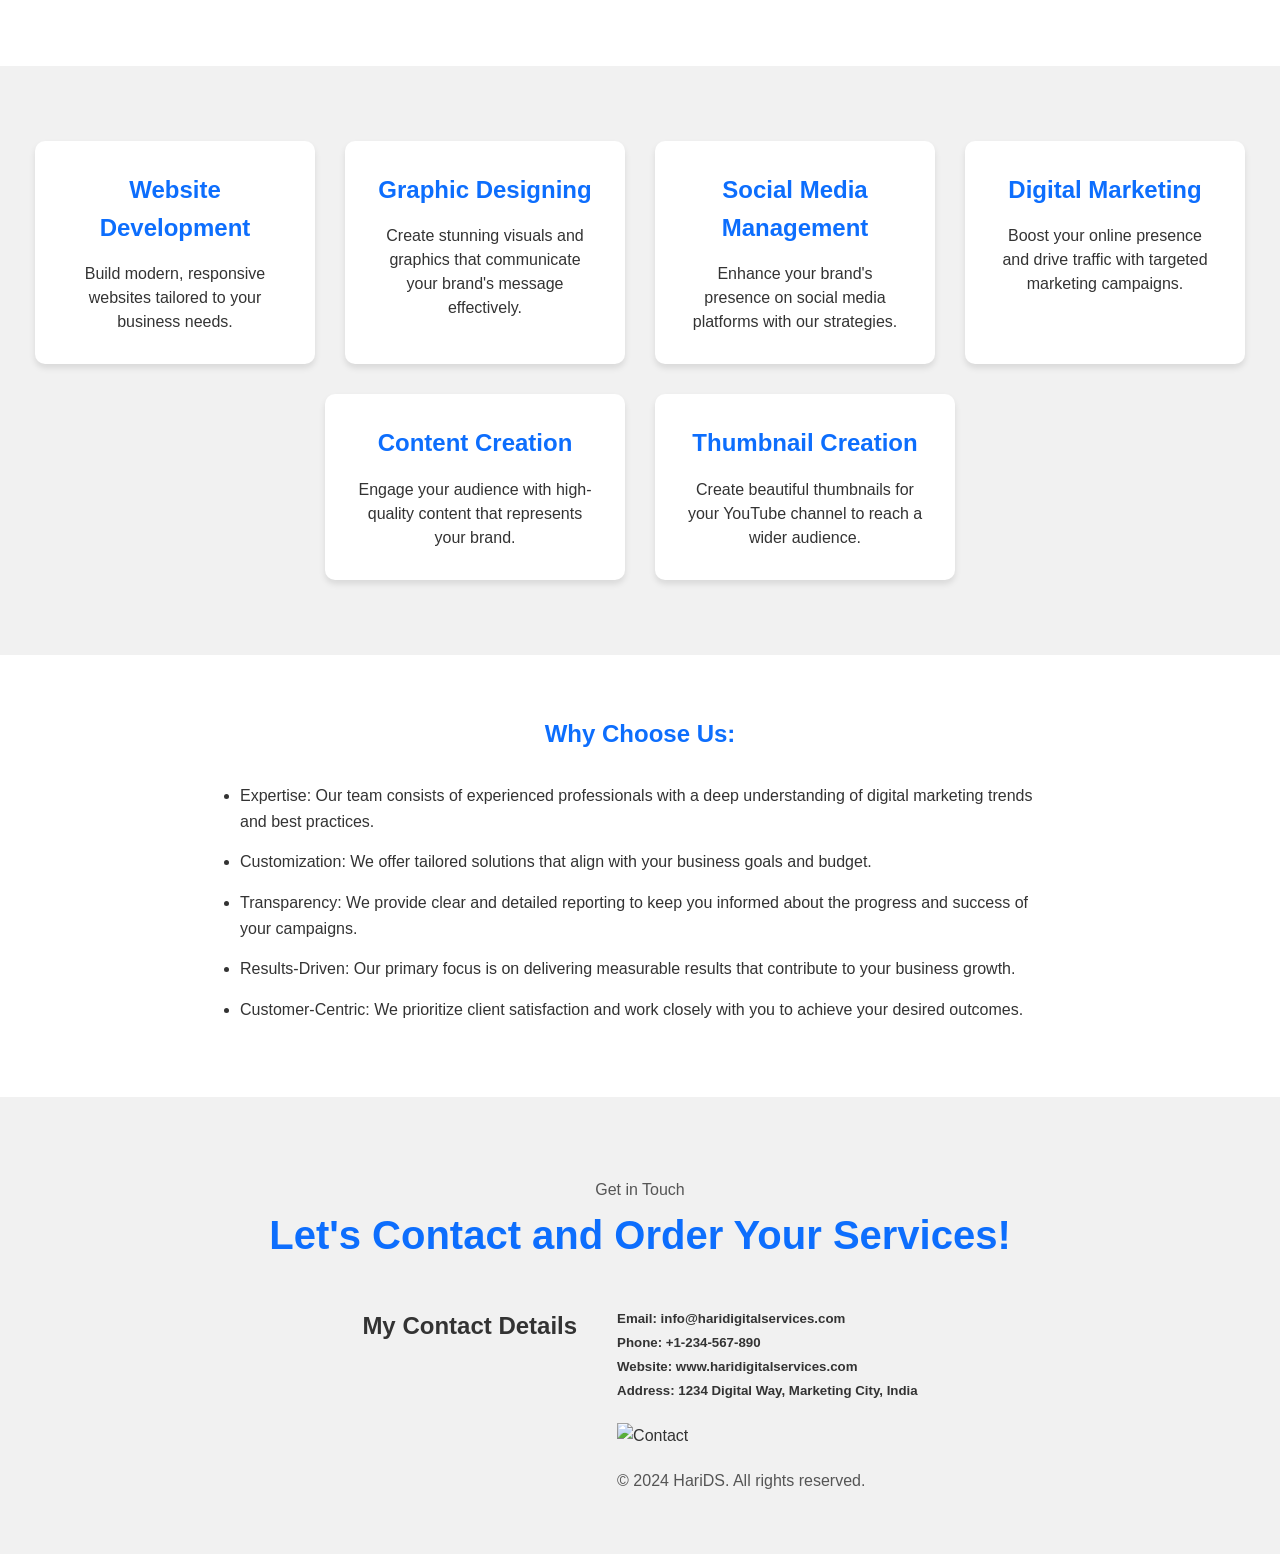
==== commit adb9afe9: "updated landing page" ====
--- a/landingpage.html
+++ b/landingpage.html
@@ -4,314 +4,67 @@
     <meta charset="UTF-8">
     <meta name="viewport" content="width=device-width, initial-scale=1.0">
     <title>HariDigitalServices Landing Page</title>
-   <style>
-body, h1, h2, p, ul {
-    margin: 0;
-    padding: 0;
-}
-
-body {
-    font-family: Arial, sans-serif;
-    line-height: 1.6;
-}
-
-
-header {
-    background-color: #FBDA61;
-    background-image: linear-gradient(45deg, #FBDA61 0%, #FF5ACD 100%);
-    color: #fff;
-    padding: 1rem 0;
-}
-
-nav {
-    display: flex;
-    justify-content: space-between;
-    align-items: center;
-    max-width: 1200px;
-    margin: 0 auto;
-    padding: 0 50rem;
-    height:20px;
-    margin-top: 10px;
-}
-
-.nav-links {
-    list-style: none;
-    display: flex;
-}
-
-.nav-links li {
-    margin-left: 2rem;
-    text-align: right;
-
-}
-
-.nav-links a {
-    color: #fff;
-    text-decoration: none;
-    font-size: 1rem;
-    margin-right: auto;
-}
-
-.nav-links a:hover {
-    text-decoration: underline;
-    color:#000000;
-    
-}
-
-
-.hero {
-    background: url('C:\Users\user\CodSoft\task1 portfolio\images\Screenshot 2024-06-05 201136.png') no-repeat center center/cover;
-    color: #0e0d0d;
-    height: 80vh;
-    display: flex;
-    align-items: center;
-    justify-content: center;
-    text-align: center;
-    padding: 0 2rem;
-}
-
-.hero-content {
-    max-width: 600px;
-}
-
-.hero h1 {
-    font-size: 3rem;
-    margin-bottom: 1rem;
-    position: absolute;
-    top: 47%;
-    left: 50%;
-    transform: translate(-50%, -50%);
-    z-index: 2;
-    background-color: rgba(0, 0, 0, 0.5);
-    padding: 100px;
-    padding-bottom: 100px;
-    border-radius: 5px;
-    color: white;
-    text-align: center;
-    width: 100%;
-    height: 50%;
-}
-
-.hero p {
-    font-size: 2rem;
-    font-weight: 300;
-    font-family: 'Times New Roman', Times, serif;
-    margin-bottom: 2rem;
-    color:rgba(2, 2, 2, 0.568);
-    background-color: rgba(255, 255, 255, 0.5);
-    text-align: center;
-    position: absolute;
-    top: 50%;
-    left: 50%;
-    padding: 60px;
-    padding-left: 600PX;
-    display:flex;
-    transform: translate(-50%, -50%);
-    padding-top: 280px;
-    width: 100%;
-    height: 45%;
-
-   
-    
- }
- .overlay img {
-        width: 100%;
-        height: 90%;
-        object-fit: cover;
-        margin-top: 10px;
-        left: 0;
-        z-index: 0;
-    }
-    
-.overlay  {
-        position: absolute;
-        top: 70px;
-        left: 0;
-        width: 100%;
-        object-fit: cover;
-        height: 100%;
-    }
-    
- 
-.cta-button {
-    background: #ff6347;
-    color: #fff;
-    padding: 0.75rem 2rem;
-    border: none;
-    border-radius: 5px;
-    font-size: 1rem;
-    text-decoration: none;
-    transition: background 0.3s;
-    margin-bottom: 1rem;
-    position: absolute;
-    top: 60%;
-    left: 50%;
-    transform: translate(-50%, -50%);
-    z-index: 2;
-    border-radius: 5px;
-    color: white;
-    text-align: center;
-}
-
-
-.cta-button:hover {
-    background: #e5533d;
-    color:#0e0d0d;
-}
-#About .ab img {
-    width:fit-content;
-    width:100%;
-    height:100px;
-}
-
-#About .ab {
-    margin-top: 120px;
-    border: antiquewhite;
-    height:500px;
-    text-align: center;
-}
-#About .ab h1 {
-    font-family: 'Times New Roman', Times, serif;
-   font-size:larger;
-   background-color: blanchedalmond;
-   height:80px;
-   padding-top:40px;
-   font-size: 2rem;
-   border-radius: 2000px;
-}
-
-#About .ab p {
-   font-family:'Lucida Sans', 'Lucida Sans Regular', 'Lucida Grande', 'Lucida Sans Unicode', Geneva, Verdana, sans-serif ;
-   text-align:left;
-   width:900px;
-}
-
-#About .ab .img1 img {
-    width:350px;
-    height: 350px;
-    float: right;
-    text-align: left;
-    margin-top: -250px;
-}
-
-
-.features {
-    margin-top: 130px;
-    display: flex;
-    justify-content: space-around;
-    flex-wrap: wrap;
-    padding: 4rem 2rem;
-    background: #f4f4f4;
-
-}
-
-.feature {
-    text-align: center;
-    max-width: 300px;
-    margin: 1rem;
-}
-
-
-.feature h2 {
-    font-size: 1.5rem;
-    margin-bottom: 1rem;
-}
-
-.feature p {
-    font-size: 1rem;
-}
-
-#Contact {
-    background-color: rgb(168, 156, 179);
-    text-align: center;
-    padding-top: 50px;
-    height:500px;
-    width:100%;
-  
-}
-
-#Contact p {
-    margin:50px;
-    font-family: 'Times New Roman', Times, serif;
-    font-weight: 400;
-}
-
-#Contact .con h1 {
-    font-weight: 10000;
-}
-
-
-.img1 img {
-    border-radius: 20%;
-    height:30px;
-}
-
-.why {
-   
-    height:350px;
-    text-align: center;
-    margin-bottom: 20px;
-    background: #f4f4f4;
-    border-radius: 1000px;
-    margin-top: 20px;
-}
-.details p {
-    color:#fff;
-     bottom:40px;
-}
-   </style>
+    <link rel="stylesheet" href="landing.css">
 </head>
 <body>
+    <!-- Header / Navigation -->
     <header>
         <nav>
-          
             <ul class="nav-links">
                 <li><a href="#"><b>Home</b></a></li>
                 <li><a href="#About"><b>About</b></a></li>
                 <li><a href="#Service"><b>Services</b></a></li>
                 <li><a href="#Contact"><b>Contact</b></a></li>
-                <li><a href="#Order"><b>OrderNow</b></a></li>
+                <li><a href="#Order"><b>Order Now</b></a></li>
             </ul>
         </nav>
     </header>
-    
+
     <main>
+        <!-- Hero Section -->
         <section class="hero">
-            <div class="hero-content">   
+            <div class="hero-content">
                 <div class="overlay">
-                <img src="C:\Users\user\Desktop\basiclandingpage\images\team.jpg"   
+                    <img src="images/team.jpg" alt="Team">
                 </div>
                 <h1>Welcome to HariDigitalServices</h1>
-                <p><B>Your success starts here. We offer the best digital services!!!</B></p>
+                <p><b>Your success starts here. We offer the best digital services!</b></p>
                 <a href="#" class="cta-button">Get Started</a>
             </div>
         </section>
-        
 
         <section id="About">
-            <div class="ab">
-             <h1>About Us</h1> <br><br>
-                <h2>Hari Digital Services was established in 2019.... having 4+ years of experience in digital Services..</h2><br><br>
-                <p>At Hari Digital Services, we believe in a collaborative approach to digital marketing.
-                     We start by understanding your business objectives, target audience, and competitive landscape. 
-                     Our team of experts then develops a comprehensive digital marketing strategy designed to achieve your specific goals.
-                      We utilize the latest tools and technologies to implement our strategies and continuously monitor performance to ensure optimal results. and our mission is to Our mission is to empower businesses with innovative digital strategies that drive growth, increase visibility, and maximize return on investment. We aim to provide unparalleled service and measurable results through a combination of creativity, technology, and data-driven insights.</p>
-                  <div class="img1">
-                    <img src="C:\Users\user\Desktop\basiclandingpage\images\digital-marketing-service-image-2.svg">
-                  </div>
+    <div class="ab">
+        <h1>About Us</h1>
+        <div class="about-content">
+            <div class="about-text">
+                <h2>Hari Digital Services was established in 2019, with 4+ years of experience in digital services.</h2>
+                <p>
+                    At Hari Digital Services, we believe in a collaborative approach to digital marketing.
+                    We start by understanding your business objectives, target audience, and competitive landscape. 
+                    Our team of experts then develops a comprehensive digital marketing strategy designed to achieve your specific goals.
+                    We utilize the latest tools and technologies to implement our strategies and continuously monitor performance to ensure optimal results.
+                    Our mission is to empower businesses with innovative digital strategies that drive growth, increase visibility, and maximize ROI.
+                    We aim to provide unparalleled service and measurable results through a combination of creativity, technology, and data-driven insights.
+                </p>
             </div>
-        </section>
-     
-       
+            <div class="about-image">
+                <img src="images/digital-marketing-service-image-2.svg" alt="Digital Marketing Services">
+            </div>
+        </div>
+    </div>
+</section>
+
+
+        <!-- Services Section -->
         <section id="Service" class="features">
- 
             <div class="feature">
                 <h2>Website Development</h2>
                 <p>Build modern, responsive websites tailored to your business needs.</p>
             </div>
             <div class="feature">
                 <h2>Graphic Designing</h2>
-                <p>Create stunning visuals and graphics that communicate your brand's message effectively.</p>    
+                <p>Create stunning visuals and graphics that communicate your brand's message effectively.</p>
             </div>
             <div class="feature">
                 <h2>Social Media Management</h2>
@@ -323,49 +76,50 @@
             </div>
             <div class="feature">
                 <h2>Content Creation</h2>
-                <p>Engage your audience with high-quality content to your brand's.</p>
+                <p>Engage your audience with high-quality content that represents your brand.</p>
             </div>
             <div class="feature">
                 <h2>Thumbnail Creation</h2>
-                <p>Engage your audience with beautiful thumbnails for your youtube channel to reach more audience.</p>
+                <p>Create beautiful thumbnails for your YouTube channel to reach a wider audience.</p>
             </div>
         </section>
 
+        <!-- Why Choose Us -->
+        <section class="why">
+            <h1>Why Choose Us:</h1>
+            <ul>
+                <li>Expertise: Our team consists of experienced professionals with a deep understanding of digital marketing trends and best practices.</li>
+                <li>Customization: We offer tailored solutions that align with your business goals and budget.</li>
+                <li>Transparency: We provide clear and detailed reporting to keep you informed about the progress and success of your campaigns.</li>
+                <li>Results-Driven: Our primary focus is on delivering measurable results that contribute to your business growth.</li>
+                <li>Customer-Centric: We prioritize client satisfaction and work closely with you to achieve your desired outcomes.</li>
+            </ul>
+        </section>
 
-        <div class="why">
-            <h1>  Why Choose Us: </h1>
-            <br>
-<ul>
-  <li>Expertise: Our team consists of experienced professionals with a deep understanding of digital marketing trends and best practices. <br><br></li>
-  <li>Customization: We offer tailored solutions that align with your business goals and budget.<br><br></li>
-  <li>Transparency: We provide clear and detailed reporting to keep you informed about the progress and success of your campaigns.<br><br></li>
-  <li>Results-Driven: Our primary focus is on delivering measurable results that contribute to your business growth.<br><br></li>
-  <li>Customer-Centric: We prioritize client satisfaction and work closely with you to achieve your desired outcomes. <br><br></li>
-</ul>
-</div>
+        <!-- Contact Section -->
         <section id="Contact">
             <div class="con">
                 <p>Get in Touch</p>
-                <h1>Lets Contact and Order Your services!!!!</h1> <br>
-                        
-                        <div class="contact-details"> 
-                            <h1 class="greet-heading">My Contact Details</h1> 
-                            <div class="details"> 
-                                <h5 class="contact-heading">Email: info@haridigitalservices.com<br>
-                                    Phone: +1-234-567-890<br>
-                                    Website: www.haridigitalservices.com<br>
-                                    Address: 1234 Digital Way, Marketing City, india</p> </h5>  
-                                <div class="img1">
-                                    <img src="C:\Users\user\Downloads\Screenshot_2024-06-01_130951-removebg-preview.png">
-                                </div>
-                                <p>&copy; 2024 HariDS. All rights reserved.</p>
-                            </div> 
-                        </div> 
+                <h1>Let's Contact and Order Your Services!</h1>
+                
+                <div class="contact-details"> 
+                    <h2 class="greet-heading">My Contact Details</h2> 
+                    <div class="details"> 
+                        <h5 class="contact-heading">
+                            Email: info@haridigitalservices.com<br>
+                            Phone: +1-234-567-890<br>
+                            Website: www.haridigitalservices.com<br>
+                            Address: 1234 Digital Way, Marketing City, India
+                        </h5>  
+                        <div class="img1">
+                            <img src="images/contact-image.png" alt="Contact">
+                        </div>
+                        <p>&copy; 2024 HariDS. All rights reserved.</p>
                     </div> 
-                </section> 
+                </div> 
+            </div> 
+        </section> 
 
     </main>
-
 </body>
 </html>
-
--- a/landing.css
+++ b/landing.css
@@ -0,0 +1,252 @@
+
+/* Reset some default styles */
+* {
+    margin: 0;
+    padding: 0;
+    box-sizing: border-box;
+    font-family: 'Segoe UI', Tahoma, Geneva, Verdana, sans-serif;
+}
+
+/* Body */
+body {
+    line-height: 1.6;
+    color: #333;
+    background-color: #f9f9f9;
+}
+
+/* Navigation */
+header {
+    background-color: #0d6efd;
+    padding: 20px 0;
+    position: sticky;
+    top: 0;
+    z-index: 1000;
+}
+
+nav ul {
+    display: flex;
+    justify-content: center;
+    list-style: none;
+}
+
+nav ul li {
+    margin: 0 20px;
+}
+
+nav ul li a {
+    color: #fff;
+    text-decoration: none;
+    font-weight: bold;
+    transition: color 0.3s;
+}
+
+nav ul li a:hover {
+    color: #ffc107;
+}
+
+/* Hero Section */
+.hero {
+    position: relative;
+    text-align: center;
+    color: #fff;
+    padding: 100px 20px;
+    background: linear-gradient(rgba(0,0,0,0.5), rgba(0,0,0,0.5)), #0d6efd;
+}
+
+.hero .overlay img {
+    width: 100%;
+    max-height: 400px;
+    object-fit: cover;
+    opacity: 0.6;
+}
+
+.hero h1 {
+    font-size: 3rem;
+    margin: 20px 0;
+}
+
+.hero p {
+    font-size: 1.2rem;
+    margin-bottom: 20px;
+}
+
+.cta-button {
+    display: inline-block;
+    padding: 12px 30px;
+    background-color: #ffc107;
+    color: #333;
+    text-decoration: none;
+    font-weight: bold;
+    border-radius: 5px;
+    transition: background 0.3s;
+}
+
+.cta-button:hover {
+    background-color: #e0a800;
+}
+
+/* About Section */
+.ab {
+    padding: 60px 20px;
+    background-color: #fff;
+    text-align: center;
+}
+
+.ab h1 {
+    font-size: 2.5rem;
+    margin-bottom: 40px;
+    color: #0d6efd;
+}
+
+/* Flex container for About text + image */
+.about-content {
+    display: flex;
+    align-items: center;
+    justify-content: center;
+    gap: 50px;
+    flex-wrap: wrap; /* allows wrapping on small screens */
+    max-width: 1200px;
+    margin: 0 auto;
+}
+
+.about-text {
+    flex: 1 1 500px;
+    text-align: left;
+}
+
+.about-text h2 {
+    font-size: 1.5rem;
+    margin-bottom: 20px;
+}
+
+.about-text p {
+    line-height: 1.8;
+}
+
+.about-image {
+    flex: 1 1 400px;
+    text-align: center;
+}
+
+.about-image img {
+    max-width: 100%;
+    height: auto;
+    border-radius: 10px;
+}
+/* Services Section */
+.features {
+    display: flex;
+    flex-wrap: wrap;
+    justify-content: center;
+    padding: 60px 20px;
+    background-color: #f1f1f1;
+}
+
+.feature {
+    background-color: #fff;
+    border-radius: 10px;
+    padding: 30px;
+    margin: 15px;
+    flex: 1 1 250px;
+    max-width: 300px;
+    text-align: center;
+    box-shadow: 0 4px 6px rgba(0,0,0,0.1);
+    transition: transform 0.3s;
+}
+
+.feature:hover {
+    transform: translateY(-10px);
+}
+
+.feature h2 {
+    color: #0d6efd;
+    margin-bottom: 15px;
+}
+
+.feature p {
+    font-size: 1rem;
+    line-height: 1.5;
+}
+
+/* Why Choose Us Section */
+.why {
+    padding: 60px 20px;
+    background-color: #fff;
+    text-align: center;
+}
+
+.why h1 {
+    color: #0d6efd;
+    margin-bottom: 30px;
+}
+
+.why ul {
+    list-style: disc;
+    max-width: 800px;
+    margin: 0 auto;
+    text-align: left;
+}
+
+.why ul li {
+    margin-bottom: 15px;
+    font-size: 1rem;
+}
+
+/* Contact Section */
+#Contact {
+    background-color: #f1f1f1;
+    padding: 60px 20px;
+    text-align: center;
+}
+
+#Contact h1 {
+    font-size: 2.5rem;
+    margin-bottom: 20px;
+    color: #0d6efd;
+}
+
+.contact-details {
+    display: flex;
+    flex-wrap: wrap;
+    justify-content: center;
+    align-items: flex-start;
+    gap: 40px;
+    margin-top: 40px;
+}
+
+.contact-details .details {
+    max-width: 400px;
+    text-align: left;
+}
+
+.contact-details .img1 img {
+    max-width: 200px;
+    margin-top: 20px;
+}
+
+.contact-details h5 {
+    line-height: 1.8;
+}
+
+/* Footer */
+#Contact p {
+    margin-top: 20px;
+    color: #555;
+}
+
+/* Responsive */
+@media (max-width: 768px) {
+    nav ul {
+        flex-direction: column;
+    }
+
+    .features {
+        flex-direction: column;
+        align-items: center;
+    }
+
+    .contact-details {
+        flex-direction: column;
+        align-items: center;
+    }
+}
